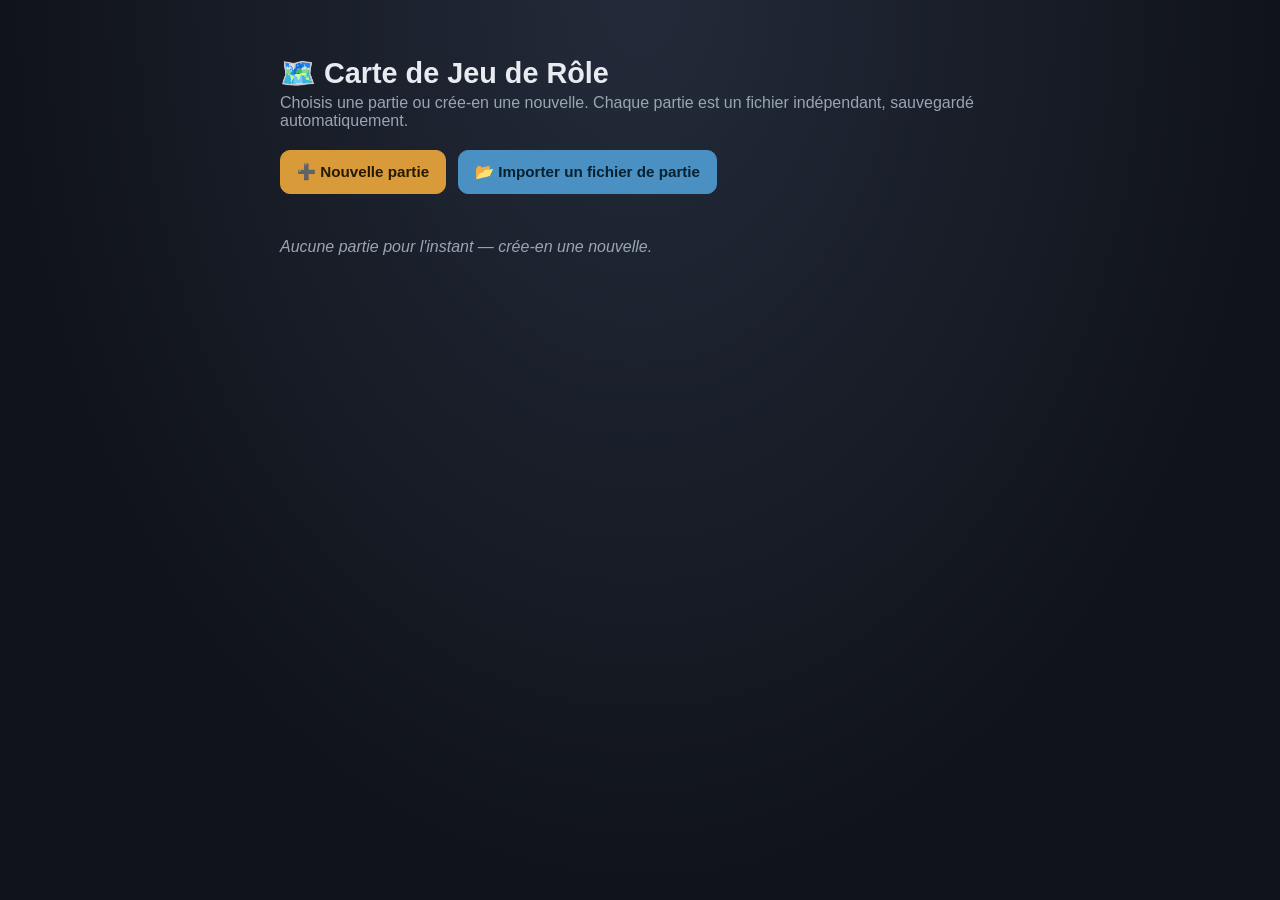
==== index.html @ fcd79d23 "Add files via upload" ====
<!DOCTYPE html>
<html lang="fr">
<head>
<meta charset="UTF-8">
<meta name="viewport" content="width=device-width, initial-scale=1, maximum-scale=1, user-scalable=no, viewport-fit=cover">
<title>Carte de Jeu de Rôle</title>
<meta name="theme-color" content="#1c2230">
<link rel="manifest" href="manifest.json">
<link rel="icon" href="favicon.png">
<link rel="apple-touch-icon" href="icon-192.png">
<meta name="mobile-web-app-capable" content="yes">
<meta name="apple-mobile-web-app-capable" content="yes">
<meta name="apple-mobile-web-app-status-bar-style" content="black-translucent">
<link rel="stylesheet" href="style.css">
</head>
<body>

<!-- ============ ECRAN LISTE DES PARTIES (FICHIERS) ============ -->
<section id="screen-campaigns" class="screen">
  <div class="campaigns-wrap">
    <h1>🗺️ Carte de Jeu de Rôle</h1>
    <p class="subtitle">Choisis une partie ou crée-en une nouvelle. Chaque partie est un fichier indépendant, sauvegardé automatiquement.</p>

    <div class="campaigns-actions">
      <button id="btn-new-campaign" class="btn btn-primary">➕ Nouvelle partie</button>
      <button id="btn-import-campaign" class="btn btn-secondary">📂 Importer un fichier de partie</button>
      <input type="file" id="input-import-campaign" accept=".rpgmap.json,application/json" hidden>
    </div>

    <div id="campaigns-list" class="campaigns-list">
      <p class="empty-hint">Chargement…</p>
    </div>
  </div>
</section>

<!-- ============ APPLICATION PRINCIPALE ============ -->
<section id="app" class="screen hidden">

  <!-- barre du haut -->
  <header id="topbar">
    <button id="btn-back-campaigns" class="icon-btn" title="Retour aux parties">☰</button>
    <div class="campaign-name" id="campaign-name-label">Partie sans nom</div>

    <div class="mode-switch" role="group" aria-label="Mode">
      <button id="btn-mode-gm" class="mode-btn" data-mode="gm">🛠️ Mode MJ</button>
      <button id="btn-mode-play" class="mode-btn" data-mode="play">🎲 Mode Jeu</button>
    </div>

    <div class="save-indicator" id="save-indicator" title="Statut de sauvegarde">💾 à jour</div>
  </header>

  <div id="main-body">

    <!-- panneau latéral MJ -->
    <aside id="gm-panel" class="gm-panel">
      <nav class="gm-tabs" id="gm-tabs">
        <button class="gm-tab active" data-tab="carte">Carte</button>
        <button class="gm-tab" data-tab="brouillard">Brouillard</button>
        <button class="gm-tab" data-tab="symboles">Symboles</button>
        <button class="gm-tab" data-tab="labels">Textes</button>
        <button class="gm-tab" data-tab="regions">Régions</button>
        <button class="gm-tab" data-tab="echelle">Échelle</button>
        <button class="gm-tab" data-tab="fichier">Fichier</button>
      </nav>

      <div class="gm-tab-panels">

        <!-- Onglet Carte -->
        <div class="gm-tab-panel active" data-panel="carte">
          <h3>Carte globale</h3>
          <p class="hint">Importe une carte (image), même très grande et détaillée. Tu pourras ensuite en sélectionner une partie pour le scénario en cours.</p>
          <label class="btn btn-secondary btn-block" for="input-map-file">🖼️ Importer une image de carte</label>
          <input type="file" id="input-map-file" accept="image/*" hidden>
          <div id="map-info" class="info-box hidden"></div>

          <h3>Recadrage du scénario</h3>
          <p class="hint">Sélectionne la zone de la carte globale utilisée pour la région active, en la dessinant à la souris/au doigt.</p>
          <button id="btn-crop-mode" class="btn btn-outline btn-block">✂️ Activer le recadrage</button>
          <button id="btn-crop-confirm" class="btn btn-primary btn-block hidden">✅ Valider le recadrage</button>
          <button id="btn-crop-cancel" class="btn btn-outline btn-block hidden">✖ Annuler</button>
          <button id="btn-crop-reset" class="btn btn-outline btn-block">🌍 Voir toute la carte globale</button>
        </div>

        <!-- Onglet Brouillard -->
        <div class="gm-tab-panel" data-panel="brouillard">
          <h3>Brouillard de guerre</h3>
          <div class="segmented" id="fog-tool-mode">
            <button class="seg-btn active" data-fogtool="reveal">🧽 Révéler</button>
            <button class="seg-btn" data-fogtool="hide">🌫️ Recouvrir</button>
          </div>
          <label class="field">Taille du pinceau
            <input type="range" id="fog-brush-size" min="10" max="400" value="80">
            <span id="fog-brush-size-val">80 px</span>
          </label>
          <label class="field">Forme
            <select id="fog-brush-shape">
              <option value="round">Ronde</option>
              <option value="square">Carrée</option>
            </select>
          </label>
          <div class="btn-row">
            <button id="btn-fog-cover-all" class="btn btn-outline">🌑 Tout recouvrir</button>
            <button id="btn-fog-clear-all" class="btn btn-outline">☀️ Tout révéler</button>
          </div>
          <p class="hint">Dessine directement sur la carte pour révéler ou recouvrir le brouillard. Toutes les modifications sont conservées sur la carte globale, même vues depuis une région recadrée.</p>
        </div>

        <!-- Onglet Symboles -->
        <div class="gm-tab-panel" data-panel="symboles">
          <h3>Ajouter un symbole</h3>
          <div class="symbol-palette" id="symbol-palette"></div>
          <p class="hint">Sélectionne un type puis touche la carte pour le poser. Glisse un symbole pour le déplacer, touche-le pour l'éditer.</p>

          <h3>Apparence du brouillard sur le symbole sélectionné</h3>
          <div class="segmented" id="symbol-fogmode">
            <button class="seg-btn" data-fogmode="hidden">🌫️ Caché par le brouillard</button>
            <button class="seg-btn" data-fogmode="above">👁️ Toujours visible (au-dessus)</button>
          </div>

          <h3>Déplaçable en mode Jeu</h3>
          <label class="switch-row">
            <input type="checkbox" id="symbol-movable-toggle">
            <span>Les joueurs peuvent déplacer ce symbole</span>
          </label>

          <button id="btn-delete-symbol" class="btn btn-danger btn-block">🗑️ Supprimer le symbole sélectionné</button>
        </div>

        <!-- Onglet Textes / Labels -->
        <div class="gm-tab-panel" data-panel="labels">
          <h3>Ajouter un texte</h3>
          <button id="btn-add-label" class="btn btn-secondary btn-block">🔤 Poser un texte sur la carte</button>
          <textarea id="label-text-input" placeholder="Texte du label…" rows="2"></textarea>

          <h3>Calque du texte sélectionné</h3>
          <div class="segmented" id="label-layer">
            <button class="seg-btn" data-layer="below">Sous le brouillard</button>
            <button class="seg-btn" data-layer="above">Au-dessus du brouillard</button>
          </div>

          <label class="field">Taille
            <input type="range" id="label-size" min="10" max="48" value="18">
          </label>
          <label class="field">Couleur
            <input type="color" id="label-color" value="#ffffff">
          </label>

          <button id="btn-delete-label" class="btn btn-danger btn-block">🗑️ Supprimer le texte sélectionné</button>
        </div>

        <!-- Onglet Régions -->
        <div class="gm-tab-panel" data-panel="regions">
          <h3>Régions du scénario</h3>
          <p class="hint">Une région = une portion recadrée de la carte globale, utilisée pour un scénario/lieu précis. Les changements (brouillard, symboles, labels) restent liés à la carte globale.</p>
          <button id="btn-region-new-from-crop" class="btn btn-secondary btn-block">➕ Enregistrer la zone recadrée comme région</button>
          <div id="regions-list" class="regions-list"></div>
        </div>

        <!-- Onglet Echelle -->
        <div class="gm-tab-panel" data-panel="echelle">
          <h3>Barre d'échelle</h3>
          <label class="switch-row">
            <input type="checkbox" id="scale-visible-toggle" checked>
            <span>Afficher la barre d'échelle</span>
          </label>
          <label class="field">Distance réelle représentée par toute la largeur de la carte globale
            <input type="number" id="scale-real-distance" min="0" step="any" value="10">
          </label>
          <label class="field">Unité
            <select id="scale-unit">
              <option value="m">mètres (m)</option>
              <option value="km" selected>kilomètres (km)</option>
              <option value="mi">miles (mi)</option>
              <option value="ft">pieds (ft)</option>
            </select>
          </label>
          <label class="field">Position
            <select id="scale-position">
              <option value="bottom-left" selected>Bas gauche</option>
              <option value="bottom-right">Bas droite</option>
              <option value="top-left">Haut gauche</option>
              <option value="top-right">Haut droite</option>
            </select>
          </label>
        </div>

        <!-- Onglet Fichier -->
        <div class="gm-tab-panel" data-panel="fichier">
          <h3>Sauvegarde</h3>
          <p class="hint">La partie est sauvegardée automatiquement dans la tablette. Tu peux aussi exporter un fichier de sauvegarde (utile pour copier/partager la partie).</p>
          <button id="btn-save-now" class="btn btn-secondary btn-block">💾 Sauvegarder maintenant</button>
          <button id="btn-export-file" class="btn btn-outline btn-block">📤 Exporter cette partie en fichier</button>
          <button id="btn-rename-campaign" class="btn btn-outline btn-block">✏️ Renommer la partie</button>
          <button id="btn-delete-campaign" class="btn btn-danger btn-block">🗑️ Supprimer cette partie</button>
        </div>

      </div>
    </aside>

    <!-- zone de carte -->
    <main id="map-area">
      <div id="map-viewport">
        <canvas id="map-canvas"></canvas>
        <div id="symbol-layer"></div>
        <div id="crop-overlay" class="hidden"></div>
      </div>

      <div id="scale-bar" class="scale-bar hidden">
        <div class="scale-bar-line">
          <span class="scale-seg"></span><span class="scale-seg alt"></span>
        </div>
        <div class="scale-bar-label">—</div>
      </div>

      <div id="zoom-controls" class="zoom-controls">
        <button id="btn-zoom-in" class="icon-btn">➕</button>
        <button id="btn-zoom-out" class="icon-btn">➖</button>
        <button id="btn-zoom-fit" class="icon-btn" title="Ajuster">⤢</button>
      </div>

      <button id="btn-fog-lift-toggle" class="fog-lift-btn">
        🌫️ Lever le brouillard : <span id="fog-lift-state">OFF</span>
      </button>

      <div id="no-map-hint" class="no-map-hint hidden">
        <p>Aucune carte importée pour l'instant.</p>
        <p>Passe en Mode MJ → onglet « Carte » pour en importer une.</p>
      </div>
    </main>
  </div>
</section>

<!-- boîte de dialogue générique (édition texte, renommage, confirmation) -->
<div id="modal-overlay" class="modal-overlay hidden">
  <div class="modal-box" id="modal-box"></div>
</div>

<div id="toast" class="toast hidden"></div>

<script type="module" src="main.js"></script>
</body>
</html>
---- style.css ----
:root{
  --bg: #12151d;
  --bg-alt: #1c2230;
  --panel: #1a2029;
  --panel-alt: #232b38;
  --border: #333d4d;
  --text: #e8ecf1;
  --text-dim: #9aa5b4;
  --accent: #d99a3a;
  --accent-2: #4a90c2;
  --danger: #c24a4a;
  --ok: #4ac287;
  --radius: 10px;
  --topbar-h: 56px;
  --gm-panel-w: 320px;
}

*{ box-sizing: border-box; }
html,body{
  height:100%; margin:0; padding:0;
  background:var(--bg); color:var(--text);
  font-family: -apple-system, "Segoe UI", Roboto, Helvetica, Arial, sans-serif;
  overflow:hidden;
  -webkit-user-select:none; user-select:none;
  -webkit-touch-callout:none;
  touch-action: none;
}
button, input, select, textarea{ font-family: inherit; color: inherit; }

.hidden{ display:none !important; }

.screen{ position:fixed; inset:0; }

/* ============ ECRAN LISTE PARTIES ============ */
#screen-campaigns{
  background: radial-gradient(ellipse at top, #232b3a 0%, #10131a 70%);
  overflow-y:auto;
  padding: 32px 16px 60px;
}
.campaigns-wrap{ max-width:720px; margin:0 auto; }
.campaigns-wrap h1{ font-size:1.8rem; margin-bottom:4px; }
.subtitle{ color:var(--text-dim); margin-top:0; }
.campaigns-actions{ display:flex; gap:12px; flex-wrap:wrap; margin:20px 0 28px; }
.campaigns-list{ display:flex; flex-direction:column; gap:10px; }
.empty-hint{ color:var(--text-dim); font-style:italic; }

.campaign-card{
  display:flex; align-items:center; justify-content:space-between;
  background:var(--panel); border:1px solid var(--border); border-radius:var(--radius);
  padding:14px 16px; cursor:pointer;
}
.campaign-card:active{ background:var(--panel-alt); }
.campaign-card .cc-info .cc-name{ font-weight:600; font-size:1.05rem; }
.campaign-card .cc-info .cc-meta{ color:var(--text-dim); font-size:.85rem; margin-top:2px; }
.campaign-card .cc-actions{ display:flex; gap:8px; }

/* ============ BOUTONS GENERIQUES ============ */
.btn{
  border:1px solid var(--border); border-radius:var(--radius);
  padding:12px 16px; font-size:.95rem; cursor:pointer; background:var(--panel-alt); color:var(--text);
  min-height:44px;
}
.btn:active{ transform: translateY(1px); }
.btn-block{ display:block; width:100%; margin:6px 0; text-align:center; }
.btn-primary{ background:var(--accent); border-color:var(--accent); color:#241a05; font-weight:600; }
.btn-secondary{ background:var(--accent-2); border-color:var(--accent-2); color:#06212f; font-weight:600; }
.btn-outline{ background:transparent; }
.btn-danger{ background:transparent; border-color:var(--danger); color:#ff9a9a; }
.btn-row{ display:flex; gap:8px; }
.btn-row .btn{ flex:1; }

.icon-btn{
  background:var(--panel-alt); border:1px solid var(--border); color:var(--text);
  border-radius:8px; width:44px; height:44px; font-size:1.1rem; cursor:pointer;
}

/* ============ APP SHELL ============ */
#app{ display:flex; flex-direction:column; background:var(--bg); }
#topbar{
  height:var(--topbar-h); flex:0 0 auto;
  display:flex; align-items:center; gap:12px; padding:0 10px;
  background:var(--bg-alt); border-bottom:1px solid var(--border);
}
.campaign-name{ font-weight:600; flex:1; white-space:nowrap; overflow:hidden; text-overflow:ellipsis; }

.mode-switch{ display:flex; border:1px solid var(--border); border-radius:999px; overflow:hidden; }
.mode-btn{
  border:none; background:var(--panel); color:var(--text-dim); padding:9px 14px; cursor:pointer; font-size:.85rem;
}
.mode-btn.active{ background:var(--accent); color:#241a05; font-weight:700; }

.save-indicator{ font-size:.8rem; color:var(--text-dim); white-space:nowrap; }
.save-indicator.saving{ color:var(--accent); }

#main-body{ flex:1; display:flex; min-height:0; }

/* ============ PANNEAU MJ ============ */
.gm-panel{
  width:var(--gm-panel-w); flex:0 0 auto; background:var(--panel);
  border-right:1px solid var(--border); display:flex; flex-direction:column; min-height:0;
}
#app.mode-play .gm-panel{ display:none; }
#app.mode-play .fog-lift-btn{ display:block; }

.gm-tabs{ display:flex; flex-wrap:wrap; gap:2px; padding:6px; border-bottom:1px solid var(--border); flex:0 0 auto; }
.gm-tab{
  flex:1 1 auto; min-width:70px; background:transparent; border:1px solid transparent; color:var(--text-dim);
  padding:8px 4px; border-radius:6px; font-size:.72rem; cursor:pointer;
}
.gm-tab.active{ background:var(--panel-alt); color:var(--text); border-color:var(--border); }

.gm-tab-panels{ flex:1; overflow-y:auto; padding:14px; }
.gm-tab-panel{ display:none; }
.gm-tab-panel.active{ display:block; }
.gm-tab-panel h3{ font-size:.85rem; text-transform:uppercase; letter-spacing:.04em; color:var(--text-dim); margin:18px 0 8px; }
.gm-tab-panel h3:first-child{ margin-top:0; }
.hint{ color:var(--text-dim); font-size:.82rem; line-height:1.4; margin:4px 0 10px; }

.field{ display:block; font-size:.82rem; color:var(--text-dim); margin:10px 0; }
.field input[type=range]{ width:100%; }
.field input[type=number], .field select, .field input[type=color]{
  width:100%; margin-top:4px; padding:8px; border-radius:6px; border:1px solid var(--border); background:var(--bg); color:var(--text);
}
.switch-row{ display:flex; align-items:center; gap:10px; font-size:.88rem; margin:10px 0; }
.switch-row input{ width:20px; height:20px; }

.segmented{ display:flex; border:1px solid var(--border); border-radius:8px; overflow:hidden; margin-bottom:10px; }
.seg-btn{ flex:1; background:transparent; border:none; color:var(--text-dim); padding:9px 4px; font-size:.75rem; cursor:pointer; border-right:1px solid var(--border); }
.seg-btn:last-child{ border-right:none; }
.seg-btn.active{ background:var(--accent-2); color:#06212f; font-weight:700; }

.info-box{ background:var(--bg); border:1px solid var(--border); border-radius:8px; padding:10px; font-size:.8rem; color:var(--text-dim); margin:8px 0; }

.symbol-palette{ display:grid; grid-template-columns: repeat(4,1fr); gap:8px; margin-bottom:6px; }
.symbol-swatch{
  aspect-ratio:1; border-radius:10px; border:2px solid var(--border); background:var(--bg);
  display:flex; align-items:center; justify-content:center; font-size:1.3rem; cursor:pointer;
}
.symbol-swatch.active{ border-color:var(--accent); box-shadow:0 0 0 2px rgba(217,154,58,.4); }

textarea#label-text-input{
  width:100%; background:var(--bg); border:1px solid var(--border); border-radius:8px; color:var(--text); padding:8px; margin-bottom:8px; resize:vertical;
}

.regions-list{ display:flex; flex-direction:column; gap:8px; }
.region-card{
  background:var(--bg); border:1px solid var(--border); border-radius:8px; padding:10px; display:flex; justify-content:space-between; align-items:center; cursor:pointer;
}
.region-card.active{ border-color:var(--accent); }
.region-card .rc-name{ font-weight:600; font-size:.9rem; }
.region-card .rc-actions{ display:flex; gap:6px; }
.region-card .rc-actions button{ background:transparent; border:none; color:var(--text-dim); font-size:1rem; cursor:pointer; }

/* ============ ZONE CARTE ============ */
#map-area{ position:relative; flex:1; min-width:0; overflow:hidden; background:#05070a; }
#map-viewport{ position:absolute; inset:0; overflow:hidden; touch-action:none; }
#map-canvas{ position:absolute; top:0; left:0; touch-action:none; }
#symbol-layer{ position:absolute; top:0; left:0; width:100%; height:100%; pointer-events:none; }

.symbol-pin{
  position:absolute; pointer-events:auto; transform: translate(-50%,-50%);
  display:flex; flex-direction:column; align-items:center; cursor:grab;
}
.symbol-pin .pin-icon{
  width:38px; height:38px; border-radius:50%; background:var(--panel-alt);
  border:3px solid var(--accent-2); display:flex; align-items:center; justify-content:center; font-size:1.2rem;
  box-shadow:0 2px 6px rgba(0,0,0,.5);
}
.symbol-pin.fogmode-hidden .pin-icon{ border-style:dashed; border-color:#8891a0; opacity:.85; }
.symbol-pin.fogmode-above .pin-icon{ border-color:var(--ok); box-shadow:0 0 0 3px rgba(74,194,135,.35); }
.symbol-pin .pin-badge{
  position:absolute; top:-4px; right:-4px; font-size:.65rem; background:#05070a; border-radius:50%; padding:1px 3px;
}
.symbol-pin .pin-label{
  margin-top:2px; font-size:.68rem; background:rgba(5,7,10,.75); padding:1px 5px; border-radius:4px; white-space:nowrap;
}
.symbol-pin.selected .pin-icon{ box-shadow:0 0 0 3px #fff; }
.symbol-pin.locked-in-play{ cursor:default; }

.map-label{
  position:absolute; pointer-events:auto; transform: translate(-50%,-50%);
  white-space:nowrap; font-weight:600; text-shadow:0 1px 3px rgba(0,0,0,.9); cursor:grab;
  padding:2px 6px; border-radius:4px;
}
.map-label.selected{ outline:2px dashed #fff; }

#crop-overlay{
  position:absolute; inset:0; background:rgba(0,0,0,.35); touch-action:none;
}
.crop-rect{
  position:absolute; border:2px dashed var(--accent); background:rgba(217,154,58,.12);
}
.crop-handle{
  position:absolute; width:22px; height:22px; background:var(--accent); border-radius:50%; transform:translate(-50%,-50%);
  border:2px solid #fff;
}

.no-map-hint{
  position:absolute; inset:0; display:flex; flex-direction:column; align-items:center; justify-content:center;
  color:var(--text-dim); text-align:center; gap:4px; pointer-events:none;
}

.scale-bar{
  position:absolute; z-index:5; background:rgba(10,12,16,.55); backdrop-filter:blur(2px);
  padding:6px 10px; border-radius:6px; pointer-events:none; color:#fff;
}
.scale-bar.pos-bottom-left{ left:14px; bottom:14px; }
.scale-bar.pos-bottom-right{ right:14px; bottom:14px; }
.scale-bar.pos-top-left{ left:14px; top:14px; }
.scale-bar.pos-top-right{ right:14px; top:14px; }
.scale-bar-line{ display:flex; height:8px; border:1.5px solid #fff; border-top:none; }
.scale-seg{ flex:1; background:#fff; }
.scale-seg.alt{ background:transparent; }
.scale-bar-label{ font-size:.72rem; text-align:center; margin-top:3px; }

.zoom-controls{ position:absolute; right:14px; top:14px; display:flex; flex-direction:column; gap:6px; z-index:5; }

.fog-lift-btn{
  display:none; position:absolute; left:50%; bottom:18px; transform:translateX(-50%);
  z-index:6; background:var(--panel-alt); border:2px solid var(--border); color:var(--text);
  padding:12px 18px; border-radius:999px; font-size:.9rem; cursor:pointer;
}
.fog-lift-btn.active{ background:var(--danger); border-color:#ff9a9a; color:#fff; }
#app.mode-gm .fog-lift-btn{ display:none !important; }

/* ============ MODAL ============ */
.modal-overlay{
  position:fixed; inset:0; background:rgba(0,0,0,.55); display:flex; align-items:center; justify-content:center; z-index:50;
}
.modal-box{
  background:var(--panel); border:1px solid var(--border); border-radius:var(--radius); padding:20px; width:min(420px, 92vw);
}
.modal-box h3{ margin-top:0; }
.modal-box input[type=text], .modal-box input[type=number]{
  width:100%; padding:10px; border-radius:8px; border:1px solid var(--border); background:var(--bg); color:var(--text); margin:8px 0;
}
.modal-actions{ display:flex; gap:8px; justify-content:flex-end; margin-top:14px; }

.toast{
  position:fixed; left:50%; bottom:24px; transform:translateX(-50%);
  background:#111; color:#fff; padding:10px 18px; border-radius:8px; z-index:100; font-size:.85rem;
  box-shadow:0 4px 16px rgba(0,0,0,.4);
}

/* responsive: portrait tablette -> panneau MJ moins large */
@media (max-width: 900px){
  :root{ --gm-panel-w: 260px; }
  .campaign-name{ display:none; }
}
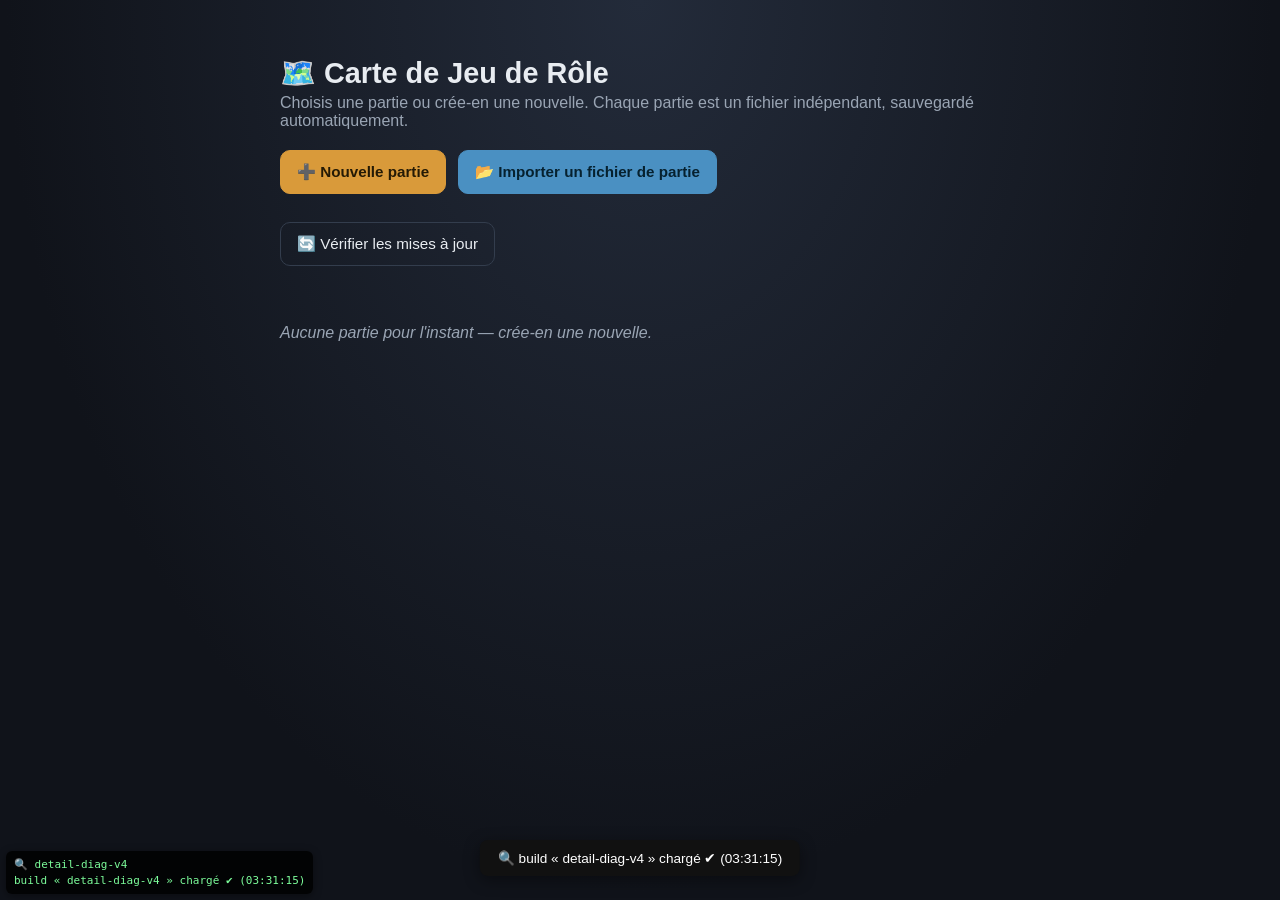
==== commit 7d630d18: "Add files via upload" ====
--- a/index.html
+++ b/index.html
@@ -27,6 +27,9 @@
       <input type="file" id="input-import-campaign" accept=".rpgmap.json,application/json" hidden>
     </div>
 
+    <button id="btn-check-updates" class="btn btn-outline btn-check-updates">🔄 Vérifier les mises à jour</button>
+    <p class="update-status" id="update-status"></p>
+
     <div id="campaigns-list" class="campaigns-list">
       <p class="empty-hint">Chargement…</p>
     </div>
@@ -69,6 +72,18 @@
         <div class="gm-tab-panel active" data-panel="carte">
           <h3>Carte globale</h3>
           <p class="hint">Importe une carte (image), même très grande et détaillée. Tu pourras ensuite en sélectionner une partie pour le scénario en cours.</p>
+          <p class="hint">ℹ️ Par défaut, une carte importée est entièrement recouverte de brouillard (normal, rien n'est encore révélé). En Mode MJ tu la vois quand même en transparence pour t'orienter — va dans l'onglet « Brouillard » pour révéler les zones voulues.</p>
+
+          <label class="field">Qualité de la carte importée
+            <select id="map-quality">
+              <option value="fast">Rapide (max 4096 px) — le plus fluide</option>
+              <option value="high" selected>Élevée (max 8192 px) — recommandé</option>
+              <option value="veryhigh">Très élevée (max 12288 px) — cartes très détaillées</option>
+              <option value="original">Originale (aucune réduction) — peut ralentir/planter sur tablette</option>
+            </select>
+          </label>
+          <p class="hint">Une image plus détaillée que le réglage choisi est réduite pour rester fluide sur tablette. Choisis « Élevée »/« Très élevée » si ta carte perd trop de détail, mais teste bien sur la tablette elle-même : plus la valeur est haute, plus elle demande de mémoire.</p>
+
           <label class="btn btn-secondary btn-block" for="input-map-file">🖼️ Importer une image de carte</label>
           <input type="file" id="input-map-file" accept="image/*" hidden>
           <div id="map-info" class="info-box hidden"></div>
@@ -152,7 +167,8 @@
         <div class="gm-tab-panel" data-panel="regions">
           <h3>Régions du scénario</h3>
           <p class="hint">Une région = une portion recadrée de la carte globale, utilisée pour un scénario/lieu précis. Les changements (brouillard, symboles, labels) restent liés à la carte globale.</p>
-          <button id="btn-region-new-from-crop" class="btn btn-secondary btn-block">➕ Enregistrer la zone recadrée comme région</button>
+          <button id="btn-region-new-from-crop" class="btn btn-secondary btn-block">➕ Créer une région (recadrer une zone)</button>
+          <p class="hint">Ce bouton t'amène sur l'onglet « Carte » avec un rectangle à dessiner directement sur la carte pour définir la zone de la région.</p>
           <div id="regions-list" class="regions-list"></div>
         </div>
 
--- a/style.css
+++ b/style.css
@@ -43,6 +43,8 @@
 .campaigns-actions{ display:flex; gap:12px; flex-wrap:wrap; margin:20px 0 28px; }
 .campaigns-list{ display:flex; flex-direction:column; gap:10px; }
 .empty-hint{ color:var(--text-dim); font-style:italic; }
+.btn-check-updates{ margin-bottom:6px; }
+.update-status{ color:var(--text-dim); font-size:.85rem; margin:0 0 20px; min-height:1.2em; }
 
 .campaign-card{
   display:flex; align-items:center; justify-content:space-between;
@@ -184,15 +186,19 @@
 }
 .map-label.selected{ outline:2px dashed #fff; }
 
+/* pointer-events:none partout ici : le recadrage est entièrement piloté par mapview.js
+   via ses propres tests de collision (poignées / corps du rectangle) sur les évènements
+   reçus par le canvas/viewport en dessous. Si ces éléments interceptaient le toucher,
+   celui-ci n'atteindrait jamais le canvas et le recadrage serait impossible à manipuler. */
 #crop-overlay{
-  position:absolute; inset:0; background:rgba(0,0,0,.35); touch-action:none;
+  position:absolute; inset:0; background:rgba(0,0,0,.35); touch-action:none; pointer-events:none;
 }
 .crop-rect{
-  position:absolute; border:2px dashed var(--accent); background:rgba(217,154,58,.12);
+  position:absolute; border:2px dashed var(--accent); background:rgba(217,154,58,.12); pointer-events:none;
 }
 .crop-handle{
   position:absolute; width:22px; height:22px; background:var(--accent); border-radius:50%; transform:translate(-50%,-50%);
-  border:2px solid #fff;
+  border:2px solid #fff; pointer-events:none;
 }
 
 .no-map-hint{
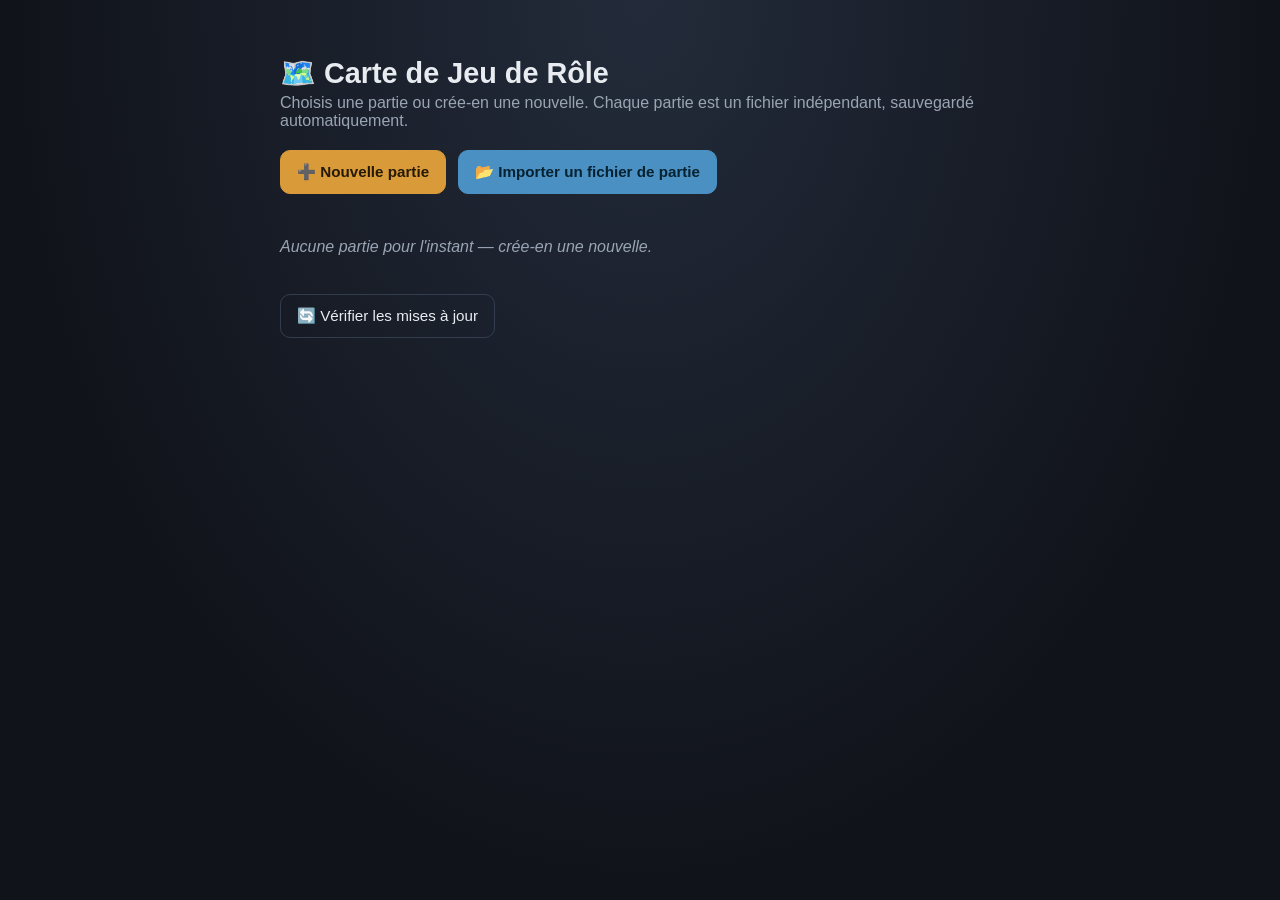
==== commit 2dfbdee0: "Add files via upload" ====
--- a/index.html
+++ b/index.html
@@ -27,12 +27,12 @@
       <input type="file" id="input-import-campaign" accept=".rpgmap.json,application/json" hidden>
     </div>
 
-    <button id="btn-check-updates" class="btn btn-outline btn-check-updates">🔄 Vérifier les mises à jour</button>
-    <p class="update-status" id="update-status"></p>
-
     <div id="campaigns-list" class="campaigns-list">
       <p class="empty-hint">Chargement…</p>
     </div>
+
+    <button id="btn-check-updates" class="btn btn-outline btn-check-updates">🔄 Vérifier les mises à jour</button>
+    <p class="update-status" id="update-status"></p>
   </div>
 </section>
 
@@ -123,8 +123,13 @@
         <!-- Onglet Symboles -->
         <div class="gm-tab-panel" data-panel="symboles">
           <h3>Ajouter un symbole</h3>
+          <p class="hint">Les 10 symboles les plus utilisés dans cette partie s'affichent ici. Pour les autres, utilise « Plus de symboles… ».</p>
           <div class="symbol-palette" id="symbol-palette"></div>
+          <button id="btn-more-symbols" class="btn btn-outline btn-block">➕ Plus de symboles…</button>
           <p class="hint">Sélectionne un type puis touche la carte pour le poser. Glisse un symbole pour le déplacer, touche-le pour l'éditer.</p>
+
+          <h3>Texte sous le symbole sélectionné</h3>
+          <input type="text" id="symbol-label-input" placeholder="ex. « Vous êtes ici », « Quête », « Gobelin »…">
 
           <h3>Apparence du brouillard sur le symbole sélectionné</h3>
           <div class="segmented" id="symbol-fogmode">
@@ -238,6 +243,13 @@
         🌫️ Lever le brouillard : <span id="fog-lift-state">OFF</span>
       </button>
 
+      <button id="btn-play-add-symbol" class="play-add-symbol-btn">➕ Ajouter un symbole</button>
+      <div id="play-symbol-palette" class="play-symbol-palette hidden">
+        <div class="symbol-palette" id="play-symbol-grid"></div>
+        <button id="btn-play-more-symbols" class="btn btn-outline btn-block">➕ Plus de symboles…</button>
+        <p class="hint">Touche un symbole puis touche la carte pour le poser. Tu peux ensuite le déplacer ; touche-le pour l'effacer.</p>
+      </div>
+
       <div id="no-map-hint" class="no-map-hint hidden">
         <p>Aucune carte importée pour l'instant.</p>
         <p>Passe en Mode MJ → onglet « Carte » pour en importer une.</p>
--- a/style.css
+++ b/style.css
@@ -42,9 +42,9 @@
 .subtitle{ color:var(--text-dim); margin-top:0; }
 .campaigns-actions{ display:flex; gap:12px; flex-wrap:wrap; margin:20px 0 28px; }
 .campaigns-list{ display:flex; flex-direction:column; gap:10px; }
+.btn-check-updates{ margin-top:22px; }
+.update-status{ color:var(--text-dim); font-size:.85rem; margin:8px 0 0; min-height:1.2em; }
 .empty-hint{ color:var(--text-dim); font-style:italic; }
-.btn-check-updates{ margin-bottom:6px; }
-.update-status{ color:var(--text-dim); font-size:.85rem; margin:0 0 20px; min-height:1.2em; }
 
 .campaign-card{
   display:flex; align-items:center; justify-content:space-between;
@@ -143,6 +143,15 @@
 textarea#label-text-input{
   width:100%; background:var(--bg); border:1px solid var(--border); border-radius:8px; color:var(--text); padding:8px; margin-bottom:8px; resize:vertical;
 }
+#symbol-label-input{
+  width:100%; background:var(--bg); border:1px solid var(--border); border-radius:8px; color:var(--text); padding:8px; margin-bottom:8px;
+}
+
+/* fenêtre "tous les symboles" (et popup Mode Jeu) : grille plus dense que le panneau latéral */
+.modal-picker-grid{
+  display:grid; grid-template-columns:repeat(5,1fr); gap:8px; max-height:55vh; overflow-y:auto; margin:10px 0;
+}
+@media (max-width:520px){ .modal-picker-grid{ grid-template-columns:repeat(4,1fr); } }
 
 .regions-list{ display:flex; flex-direction:column; gap:8px; }
 .region-card{
@@ -173,11 +182,22 @@
 .symbol-pin .pin-badge{
   position:absolute; top:-4px; right:-4px; font-size:.65rem; background:#05070a; border-radius:50%; padding:1px 3px;
 }
+.symbol-pin .pin-delete{
+  display:none; position:absolute; top:-6px; left:-6px; font-size:.7rem; background:var(--danger); color:#fff;
+  border-radius:50%; width:20px; height:20px; align-items:center; justify-content:center; cursor:pointer;
+  border:2px solid #fff; box-shadow:0 2px 4px rgba(0,0,0,.5);
+}
 .symbol-pin .pin-label{
   margin-top:2px; font-size:.68rem; background:rgba(5,7,10,.75); padding:1px 5px; border-radius:4px; white-space:nowrap;
 }
 .symbol-pin.selected .pin-icon{ box-shadow:0 0 0 3px #fff; }
 .symbol-pin.locked-in-play{ cursor:default; }
+
+/* symbole posé par un joueur en Mode Jeu : rendu noir & blanc dans un cercle pour le distinguer
+   au premier coup d'œil des symboles posés par le MJ (et repérer facilement quoi effacer). */
+.symbol-pin.player-placed .pin-icon{
+  filter:grayscale(1) contrast(1.15); background:#1c1c1c; border-color:#c9c9c9;
+}
 
 .map-label{
   position:absolute; pointer-events:auto; transform: translate(-50%,-50%);
@@ -229,6 +249,28 @@
 .fog-lift-btn.active{ background:var(--danger); border-color:#ff9a9a; color:#fff; }
 #app.mode-gm .fog-lift-btn{ display:none !important; }
 
+.play-add-symbol-btn{
+  display:none; position:absolute; right:14px; bottom:18px; z-index:6;
+  background:var(--panel-alt); border:2px solid var(--border); color:var(--text);
+  padding:12px 16px; border-radius:999px; font-size:.85rem; cursor:pointer;
+}
+.play-add-symbol-btn.active{ border-color:var(--accent); color:var(--accent); }
+#app.mode-play .play-add-symbol-btn{ display:block; }
+
+.play-symbol-palette{
+  position:absolute; right:14px; bottom:76px; z-index:6; width:min(300px, 80vw);
+  background:var(--panel); border:1px solid var(--border); border-radius:var(--radius); padding:12px;
+  box-shadow:0 6px 20px rgba(0,0,0,.5);
+}
+#app.mode-gm .play-symbol-palette{ display:none !important; }
+
+/* palette "style joueur" : mêmes symboles que le MJ mais en noir & blanc dans un cercle, pour
+   bien montrer que ce qu'on pose ici sera visuellement distinct des symboles du MJ sur la carte. */
+.symbol-swatch.play-style{
+  border-radius:50%; filter:grayscale(1) contrast(1.15); background:#1c1c1c; border-color:#c9c9c9;
+}
+.symbol-swatch.play-style.active{ border-color:var(--accent); filter:none; }
+
 /* ============ MODAL ============ */
 .modal-overlay{
   position:fixed; inset:0; background:rgba(0,0,0,.55); display:flex; align-items:center; justify-content:center; z-index:50;
